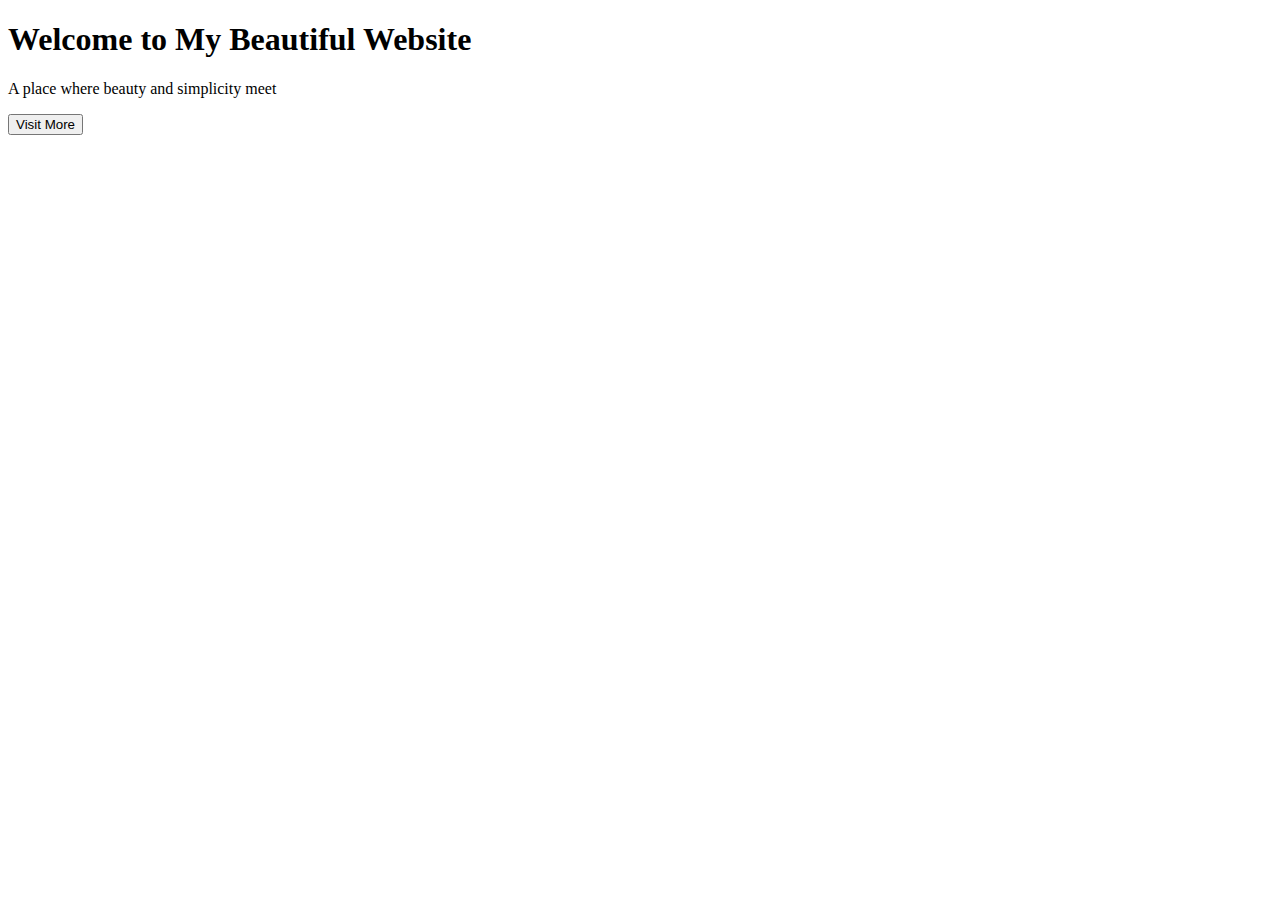
==== index.html @ 0d615e76 "Add files via upload" ====
<!DOCTYPE html>
<html lang="en">
<head>
  <meta charset="UTF-8">
  <meta name="viewport" content="width=device-width, initial-scale=1.0">
  <meta http-equiv="X-UA-Compatible" content="ie=edge">
  <title>Beautiful Header</title>
  <link rel="stylesheet" href="Beautiful Style.css">
</head>
<body>

  <header class="header">
    <div class="header-content">
      <h1 class="title">Welcome to My Beautiful Website</h1>
      <p class="subtitle">A place where beauty and simplicity meet</p>
      <form action="Simple web site.html" method="get">
        <div class="button-container">
            <button class="attractive-button">Visit More</button>
          </div>
    </form>
    </div>
  </header>

  <script src="Beautiful Style.js"></script>
</body>
</html>
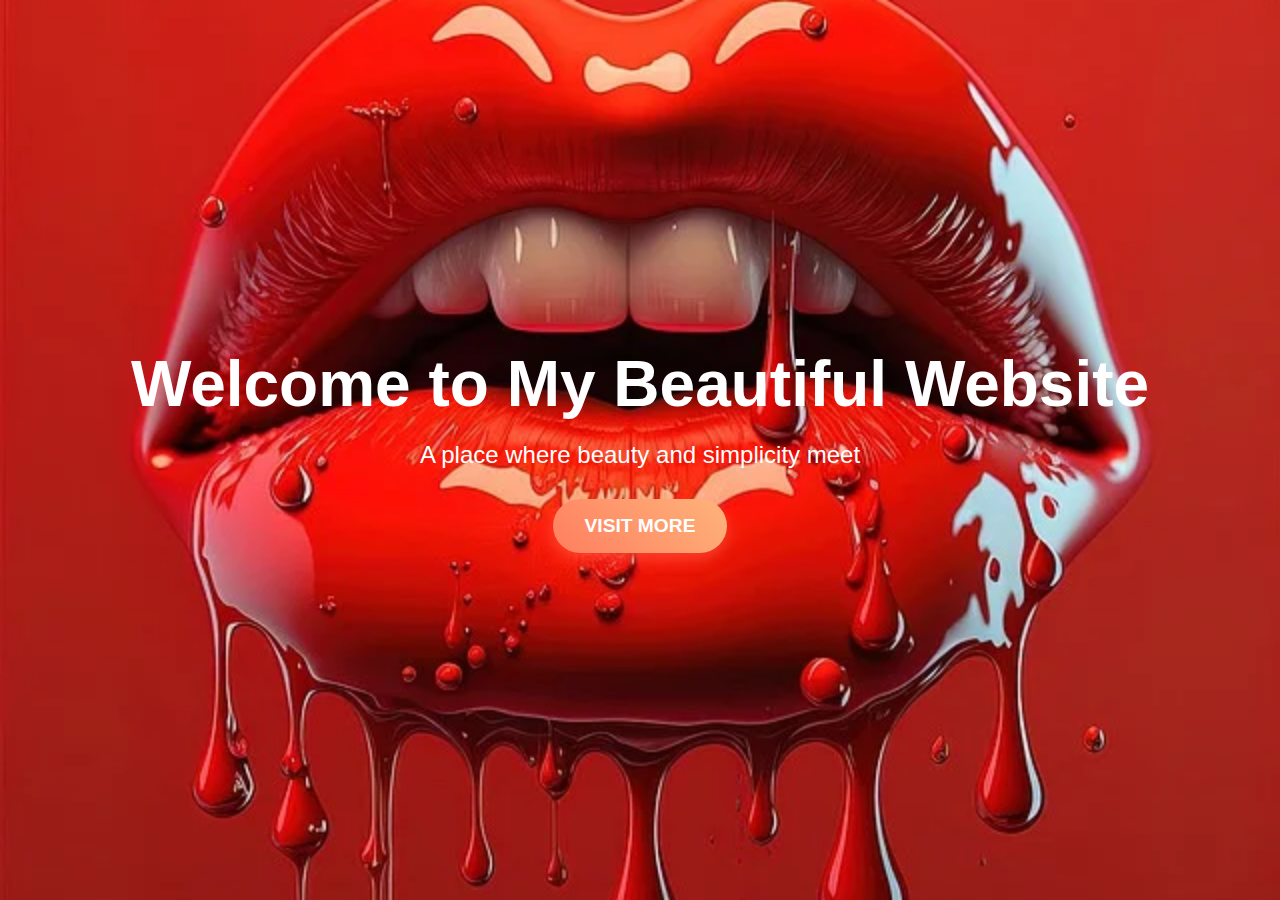
==== commit ba2dd85d: "Add files via upload" ====
--- a/index.html
+++ b/index.html
@@ -5,7 +5,7 @@
   <meta name="viewport" content="width=device-width, initial-scale=1.0">
   <meta http-equiv="X-UA-Compatible" content="ie=edge">
   <title>Beautiful Header</title>
-  <link rel="stylesheet" href="Beautiful Style.css">
+  <link rel="stylesheet" href="Styles.css">
 </head>
 <body>
 
--- a/Styles.css
+++ b/Styles.css
@@ -0,0 +1,103 @@
+/* Reset some default styling */
+* {
+    margin: 0;
+    padding: 0;
+    box-sizing: border-box;
+  }
+  
+  body, html {
+    height: 100%;
+    font-family: 'Arial', sans-serif;
+    overflow: hidden;
+  }
+  
+  header {
+    position: relative;
+    width: 100%;
+    height: 100vh; /* Full screen height */
+    background-image: url('mouth-7684262_640.webp'); /* Replace with your desired background image */
+    background-size: cover;
+    background-position: center;
+    display: flex;
+    justify-content: center;
+    align-items: center;
+    text-align: center;
+    color: white;
+  }
+  
+  .header-content {
+    position: relative;
+    z-index: 10;
+  }
+  
+  .title {
+    font-size: 4rem;
+    font-weight: bold;
+    margin-bottom: 20px;
+    animation: fadeIn 2s ease-in-out;
+  }
+  
+  .subtitle {
+    font-size: 1.5rem;
+    margin-bottom: 30px;
+    animation: fadeIn 3s ease-in-out;
+  }
+  
+  .button-container {
+    display: flex;
+    justify-content: center;
+    align-items: center;
+  }
+  
+  /* Attractive Button Styling */
+  .attractive-button {
+    font-family: 'Poppins', sans-serif;
+    padding: 16px 32px;
+    font-size: 1.2rem;
+    font-weight: 600;
+    text-transform: uppercase;
+    background: linear-gradient(45deg, #ff7e5f, #feb47b); /* Gradient background */
+    color: white;
+    border: none;
+    border-radius: 50px;
+    cursor: pointer;
+    box-shadow: 0 6px 15px rgba(255, 123, 95, 0.4);
+    transition: all 0.4s ease;
+    outline: none;
+    transition: background-color 0.3s, transform 0.2s;
+  }
+  
+  .attractive-button:hover {
+    background: linear-gradient(45deg, #feb47b, #ff7e5f); /* Reverse gradient on hover */
+    transform: scale(1.1);
+    box-shadow: 0 10px 30px rgba(255, 123, 95, 0.6);
+  }
+  
+  .attractive-button:focus {
+    outline: none;
+    border: 2px solid #ff7e5f;
+  }
+  
+  .attractive-button:active {
+    transform: scale(0.98);
+    box-shadow: 0 5px 12px rgba(255, 123, 95, 0.3);
+  }
+
+  
+  
+  button:hover {
+    background-color: #ff3d00;
+    transform: scale(1.1);
+  }
+  
+  @keyframes fadeIn {
+    0% {
+      opacity: 0;
+      transform: translateY(-30px);
+    }
+    100% {
+      opacity: 1;
+      transform: translateY(0);
+    }
+  }
+  